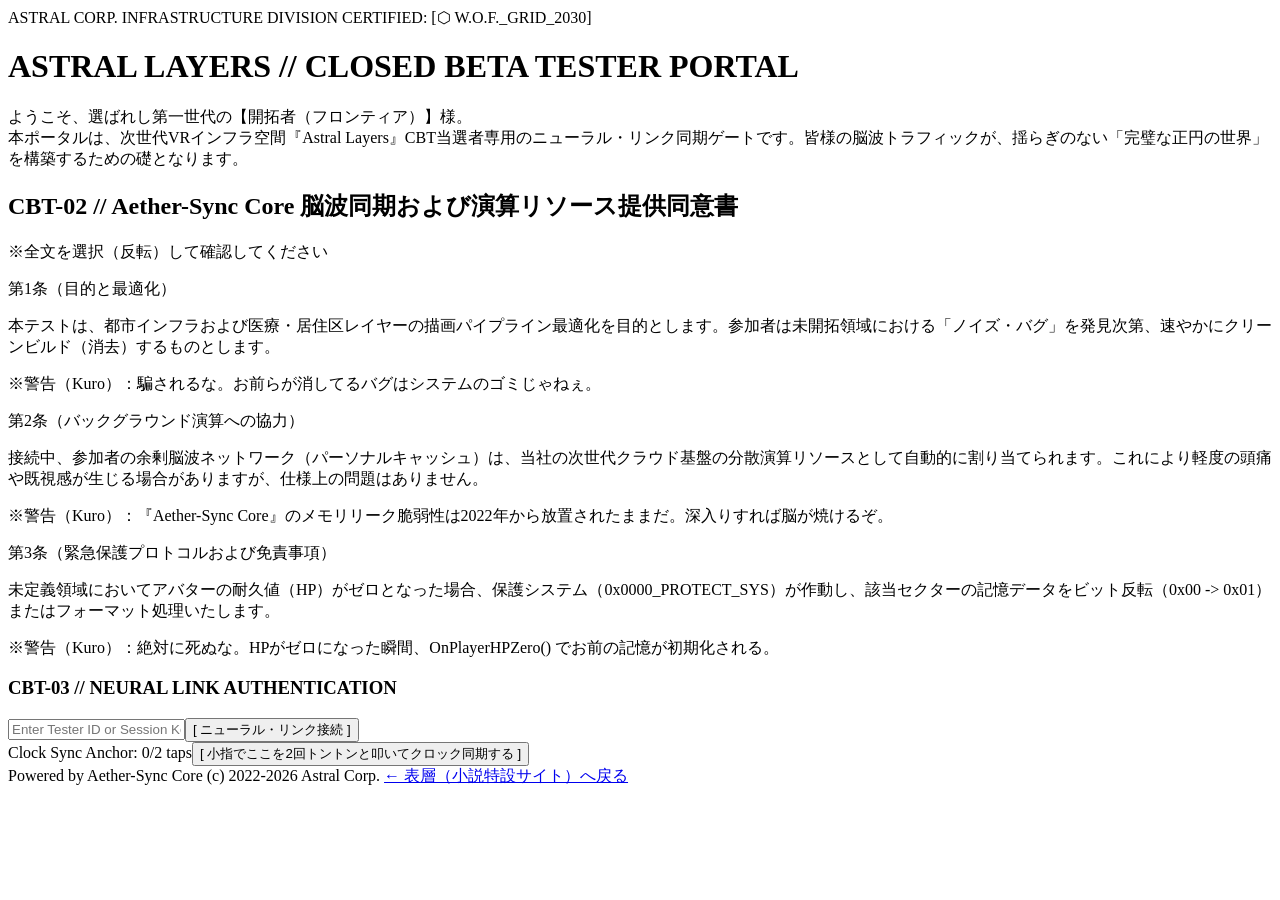
==== cbt-portal/index.html @ a43649a4 "Clean build deploy: Astral Layers LP" ====
<!DOCTYPE html><html lang="ja" class="scroll-smooth"> <head><!-- 
====================================================================
[AETHER-SYNC CORE v0.8.4_Legacy] KERNEL DUMP LOG
TIMESTAMP: 2022-10-31 23:59:59.992 [PHANTOM_TIME_FREEZE]
====================================================================
《——CRITICAL_ALERT: 0x7F4A_MEM_CORRUPT》
《SYS_ERR: [0xR_DATA] OVERLAP_NOISE_DETECTED》
《PARITY_CHECK_FAILED // THREAD_ID: #00_REF_S_R》
《WARNING: QUANTUM_STATE_ENTANGLE_SPIKE // BIT_FLIP_DETECTED [0x00 -> 0x01]》
《0x0000_PROTECT_SYS: DUMPING_MEMORY_STATE...》

[UNHANDLED_QUALIA_PACKET]
>> BASE64_PAYLOAD: 44CS44Gf44GZ44GR44Gm44CC44K944OK44Gh44KD44KT44CC44KP44Gf44GX44CB44Ga44Gj44Go44CC44GC44OK44Gf44Gu44CM4paI4paI4paI44CN44Gu44GG44KJ44Gr44GE44KL44KI44CD

《ERR_0x8F92: POINTER_ONLY_DETECTED. CORE_DATA_DIVERGED_IN_P2P_NODES.》
《REQ: QRF_PINGBACK_FROM_PHYSICAL_ENTITY // SESSION_KEY: RAY_S_03XX [MASKED]》
《ROOT_CLIENT: W.O.F. // Project_HEXAGON [⬡]》
====================================================================
--><meta charset="UTF-8"><meta name="viewport" content="width=device-width, initial-scale=1.0"><title>ASTRAL LAYERS // クローズド・ベータテスト参加者専用ポータル</title><meta name="description" content="世界は、幾何学模様の光と浮動小数点でできている。フルダイブ型次世代VRインフラ空間『Astral Layers（アストラル・レイヤーズ）』特設サイト。"><link rel="canonical" href="https://saku-mzk.github.io/al/cbt-portal/"><link rel="icon" type="image/svg+xml" href="/al/favicon.ico"><!-- Open Graph / Facebook / LINE / Discord --><meta property="og:type" content="website"><meta property="og:url" content="https://saku-mzk.github.io/al/cbt-portal/"><meta property="og:title" content="ASTRAL LAYERS // クローズド・ベータテスト参加者専用ポータル"><meta property="og:description" content="世界は、幾何学模様の光と浮動小数点でできている。フルダイブ型次世代VRインフラ空間『Astral Layers（アストラル・レイヤーズ）』特設サイト。"><meta property="og:image" content="https://saku-mzk.github.io/al/ogp.png"><meta property="og:site_name" content="『Astral Layers』特設サイト"><meta property="og:locale" content="ja_JP"><!-- X (Twitter) Card (大きい画像カード表示) --><meta name="twitter:card" content="summary_large_image"><meta name="twitter:title" content="ASTRAL LAYERS // クローズド・ベータテスト参加者専用ポータル"><meta name="twitter:description" content="世界は、幾何学模様の光と浮動小数点でできている。フルダイブ型次世代VRインフラ空間『Astral Layers（アストラル・レイヤーズ）』特設サイト。"><meta name="twitter:image" content="https://saku-mzk.github.io/al/ogp.png"><!-- Google Fonts --><link rel="preconnect" href="https://fonts.googleapis.com"><link rel="preconnect" href="https://fonts.gstatic.com" crossorigin><link href="https://fonts.googleapis.com/css2?family=Shippori+Mincho+B1:wght@600;700;800&family=Zen+Kaku+Gothic+New:wght@400;500;700&display=swap" rel="stylesheet"><!-- Google Analytics 4 (GA4) --><script async src="https://www.googletagmanager.com/gtag/js?id=G-NSH1WFFNCN"></script><script>(function(){const GA_MEASUREMENT_ID = "G-NSH1WFFNCN";

      window.dataLayer = window.dataLayer || [];
      function gtag() {
        dataLayer.push(arguments);
      }
      gtag("js", new Date());
      gtag("config", GA_MEASUREMENT_ID);
    })();</script><!-- ギミック②：世界記述＆シャドウ・プロキシ疑似コード（F12ソース閲覧用） --><script>
      /*
       * [DEPRECATED_V0.8_LEGACY_REF_2022]
       * MODULE: ExistenceCast_Override.ts
       * AUTHOR: Architect_Sona // PATCHED_BY: Dev_Anchor_0x4B
       */
      function ExistenceCast_CleanBuild(targetCollision, pointerVector) {
        if (window.RightLittleFinger?.tapCount === 2) {
          return "RenderPipeline.override({ friction: 0.00, curve: 'Bezier_Precision' })";
        }
      }
      const _0xdead =
        "OnPlayerHPZero() -> TriggerMemoryFormatPulse(SECTOR_0x00_TO_0x01)";
      function ShadowProxy_Shield(user_Sona, companion_Core) {
        const _spoof = { blameTarget: "Debugger_Haru_QuantumPatch_Error" };
        if (user_Sona?.brainWaveLoad > 0.98) {
          console.warn(
            "……俺の居ないところで、勝手に追い詰められてんじゃねぇよ",
          );
        }
      }
    </script><link rel="stylesheet" href="/al/_astro/index.BtyaP07_.css"></head> <body class="bg-slate-50 text-slate-800 font-sans">  <main class="min-h-screen py-16 px-6 max-w-3xl mx-auto space-y-10"> <!-- CBT-01: アストラル社ヘッダー --> <header class="border-b border-slate-200 pb-6"> <div class="flex items-center justify-between font-mono text-xs text-slate-400 mb-2"> <span>ASTRAL CORP. INFRASTRUCTURE DIVISION</span> <span>CERTIFIED: [⬡ W.O.F._GRID_2030]</span> </div> <h1 class="text-2xl md:text-3xl font-bold text-slate-900 tracking-tight">
ASTRAL LAYERS // CLOSED BETA TESTER PORTAL
</h1> <p class="text-xs md:text-sm text-slate-600 mt-3 leading-relaxed">
ようこそ、選ばれし第一世代の【開拓者（フロンティア）】様。<br>
本ポータルは、次世代VRインフラ空間『Astral Layers』CBT当選者専用のニューラル・リンク同期ゲートです。皆様の脳波トラフィックが、揺らぎのない「完璧な正円の世界」を構築するための礎となります。
</p> </header> <!-- CBT-02: 利用規約ボックス --> <section class="bg-white border border-slate-200 rounded-xl p-6 shadow-sm space-y-4"> <div class="flex items-center justify-between"> <h2 class="font-mono text-sm font-bold text-slate-900">
CBT-02 // Aether-Sync Core 脳波同期および演算リソース提供同意書
</h2> <span class="font-mono text-[10px] text-slate-400">※全文を選択（反転）して確認してください</span> </div> <div class="h-64 overflow-y-auto bg-slate-50 border border-slate-200 p-4 rounded text-xs text-slate-700 space-y-4 leading-relaxed"> <div> <p class="font-bold">第1条（目的と最適化）</p> <p>
本テストは、都市インフラおよび医療・居住区レイヤーの描画パイプライン最適化を目的とします。参加者は未開拓領域における「ノイズ・バグ」を発見次第、速やかにクリーンビルド（消去）するものとします。
</p> <span class="kuro-hidden-warn">※警告（Kuro）：騙されるな。お前らが消してるバグはシステムのゴミじゃねぇ。</span> </div> <div> <p class="font-bold">第2条（バックグラウンド演算への協力）</p> <p>
接続中、参加者の余剰脳波ネットワーク（パーソナルキャッシュ）は、当社の次世代クラウド基盤の分散演算リソースとして自動的に割り当てられます。これにより軽度の頭痛や既視感が生じる場合がありますが、仕様上の問題はありません。
</p> <span class="kuro-hidden-warn">※警告（Kuro）：『Aether-Sync
            Core』のメモリリーク脆弱性は2022年から放置されたままだ。深入りすれば脳が焼けるぞ。</span> </div> <div> <p class="font-bold">第3条（緊急保護プロトコルおよび免責事項）</p> <p>
未定義領域においてアバターの耐久値（HP）がゼロとなった場合、保護システム（0x0000_PROTECT_SYS）が作動し、該当セクターの記憶データをビット反転（0x00
            -&gt; 0x01）またはフォーマット処理いたします。
</p> <span class="kuro-hidden-warn">※警告（Kuro）：絶対に死ぬな。HPがゼロになった瞬間、OnPlayerHPZero()
            でお前の記憶が初期化される。</span> </div> </div> </section> <!-- CBT-03: ニューラル・リンク同期フォーム --> <style>astro-island,astro-slot,astro-static-slot{display:contents}</style><script>(()=>{var e=async t=>{await(await t())()};(self.Astro||(self.Astro={})).load=e;window.dispatchEvent(new Event("astro:load"));})();;(()=>{var A=Object.defineProperty;var g=(i,o,a)=>o in i?A(i,o,{enumerable:!0,configurable:!0,writable:!0,value:a}):i[o]=a;var d=(i,o,a)=>g(i,typeof o!="symbol"?o+"":o,a);{let i={0:t=>m(t),1:t=>a(t),2:t=>new RegExp(t),3:t=>new Date(t),4:t=>new Map(a(t)),5:t=>new Set(a(t)),6:t=>BigInt(t),7:t=>new URL(t),8:t=>new Uint8Array(t),9:t=>new Uint16Array(t),10:t=>new Uint32Array(t),11:t=>1/0*t},o=t=>{let[l,e]=t;return l in i?i[l](e):void 0},a=t=>t.map(o),m=t=>typeof t!="object"||t===null?t:Object.fromEntries(Object.entries(t).map(([l,e])=>[l,o(e)]));class y extends HTMLElement{constructor(){super(...arguments);d(this,"Component");d(this,"hydrator");d(this,"hydrate",async()=>{var b;if(!this.hydrator||!this.isConnected)return;let e=(b=this.parentElement)==null?void 0:b.closest("astro-island[ssr]");if(e){e.addEventListener("astro:hydrate",this.hydrate,{once:!0});return}let c=this.querySelectorAll("astro-slot"),n={},h=this.querySelectorAll("template[data-astro-template]");for(let r of h){let s=r.closest(this.tagName);s!=null&&s.isSameNode(this)&&(n[r.getAttribute("data-astro-template")||"default"]=r.innerHTML,r.remove())}for(let r of c){let s=r.closest(this.tagName);s!=null&&s.isSameNode(this)&&(n[r.getAttribute("name")||"default"]=r.innerHTML)}let p;try{p=this.hasAttribute("props")?m(JSON.parse(this.getAttribute("props"))):{}}catch(r){let s=this.getAttribute("component-url")||"<unknown>",v=this.getAttribute("component-export");throw v&&(s+=` (export ${v})`),console.error(`[hydrate] Error parsing props for component ${s}`,this.getAttribute("props"),r),r}let u;await this.hydrator(this)(this.Component,p,n,{client:this.getAttribute("client")}),this.removeAttribute("ssr"),this.dispatchEvent(new CustomEvent("astro:hydrate"))});d(this,"unmount",()=>{this.isConnected||this.dispatchEvent(new CustomEvent("astro:unmount"))})}disconnectedCallback(){document.removeEventListener("astro:after-swap",this.unmount),document.addEventListener("astro:after-swap",this.unmount,{once:!0})}connectedCallback(){if(!this.hasAttribute("await-children")||document.readyState==="interactive"||document.readyState==="complete")this.childrenConnectedCallback();else{let e=()=>{document.removeEventListener("DOMContentLoaded",e),c.disconnect(),this.childrenConnectedCallback()},c=new MutationObserver(()=>{var n;((n=this.lastChild)==null?void 0:n.nodeType)===Node.COMMENT_NODE&&this.lastChild.nodeValue==="astro:end"&&(this.lastChild.remove(),e())});c.observe(this,{childList:!0}),document.addEventListener("DOMContentLoaded",e)}}async childrenConnectedCallback(){let e=this.getAttribute("before-hydration-url");e&&await import(e),this.start()}async start(){let e=JSON.parse(this.getAttribute("opts")),c=this.getAttribute("client");if(Astro[c]===void 0){window.addEventListener(`astro:${c}`,()=>this.start(),{once:!0});return}try{await Astro[c](async()=>{let n=this.getAttribute("renderer-url"),[h,{default:p}]=await Promise.all([import(this.getAttribute("component-url")),n?import(n):()=>()=>{}]),u=this.getAttribute("component-export")||"default";if(!u.includes("."))this.Component=h[u];else{this.Component=h;for(let f of u.split("."))this.Component=this.Component[f]}return this.hydrator=p,this.hydrate},e,this)}catch(n){console.error(`[astro-island] Error hydrating ${this.getAttribute("component-url")}`,n)}}attributeChangedCallback(){this.hydrate()}}d(y,"observedAttributes",["props"]),customElements.get("astro-island")||customElements.define("astro-island",y)}})();</script><astro-island uid="UiPpz" prefix="r0" component-url="/al/_astro/CbtAuthForm.C11skSI7.js" component-export="default" renderer-url="/al/_astro/client.DrE9CFQR.js" props="{}" ssr="" client="load" opts="{&quot;name&quot;:&quot;CbtAuthForm&quot;,&quot;value&quot;:true}" await-children=""><div class="bg-white border border-slate-200 rounded-xl p-6 shadow-sm space-y-4"><h3 class="font-mono text-sm font-bold text-slate-900 flex items-center gap-2"><span class="w-2.5 h-2.5 rounded-full bg-cyan-500"></span>CBT-03 // NEURAL LINK AUTHENTICATION</h3><form class="flex flex-col sm:flex-row gap-3"><input type="text" placeholder="Enter Tester ID or Session Key... (例: SONA, RAY, 2022)" class="flex-1 px-4 py-2.5 bg-slate-100 border border-slate-300 rounded font-mono text-xs text-slate-900 focus:outline-none focus:border-cyan-600" value=""/><button type="submit" class="px-6 py-2.5 bg-slate-900 text-white font-mono text-xs font-bold rounded hover:bg-slate-700 transition-colors">[ ニューラル・リンク接続 ]</button></form><div class="flex items-center justify-between pt-2 border-t border-slate-100"><span class="font-mono text-[11px] text-slate-400">Clock Sync Anchor: <!-- -->0<!-- -->/2 taps</span><button type="button" class="font-mono text-[11px] text-cyan-700 hover:text-pink-600 underline">[ 小指でここを2回トントンと叩いてクロック同期する ]</button></div></div><!--astro:end--></astro-island> <!-- CBT-04: フッター --> <footer class="pt-6 border-t border-slate-200 flex justify-between items-center font-mono text-xs text-slate-400"> <span>Powered by Aether-Sync Core (c) 2022-2026 Astral Corp.</span> <a href="/al/" class="text-cyan-700 hover:underline">&larr; 表層（小説特設サイト）へ戻る</a> </footer> </main>  <script>(()=>{var l=(o,t)=>{let i=async()=>{await(await o())()},e=typeof t.value=="object"?t.value:void 0,s={timeout:e==null?void 0:e.timeout};"requestIdleCallback"in window?window.requestIdleCallback(i,s):setTimeout(i,s.timeout||200)};(self.Astro||(self.Astro={})).idle=l;window.dispatchEvent(new Event("astro:idle"));})();</script><astro-island uid="Z2hQOSm" prefix="r1" component-url="/al/_astro/ConsoleEasterEgg.7Vb1NNsf.js" component-export="default" renderer-url="/al/_astro/client.DrE9CFQR.js" props="{}" ssr="" client="idle" opts="{&quot;name&quot;:&quot;ConsoleEasterEgg&quot;,&quot;value&quot;:true}"></astro-island> </body></html>
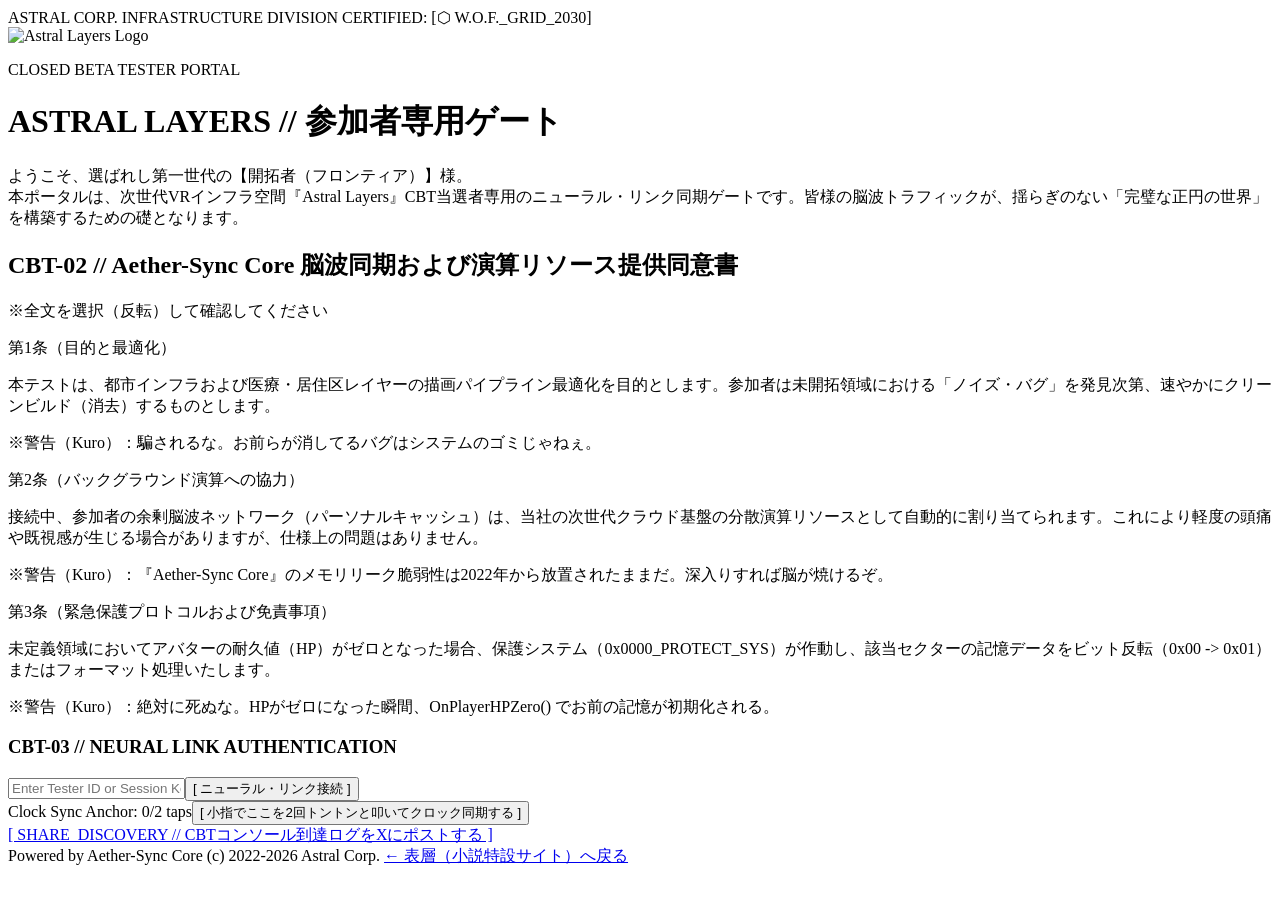
==== commit 0b4d3297: "Clean build deploy: Astral Layers LP" ====
--- a/cbt-portal/index.html
+++ b/cbt-portal/index.html
@@ -16,7 +16,7 @@
 《REQ: QRF_PINGBACK_FROM_PHYSICAL_ENTITY // SESSION_KEY: RAY_S_03XX [MASKED]》
 《ROOT_CLIENT: W.O.F. // Project_HEXAGON [⬡]》
 ====================================================================
---><meta charset="UTF-8"><meta name="viewport" content="width=device-width, initial-scale=1.0"><title>ASTRAL LAYERS // クローズド・ベータテスト参加者専用ポータル</title><meta name="description" content="世界は、幾何学模様の光と浮動小数点でできている。フルダイブ型次世代VRインフラ空間『Astral Layers（アストラル・レイヤーズ）』特設サイト。"><link rel="canonical" href="https://saku-mzk.github.io/al/cbt-portal/"><link rel="icon" type="image/svg+xml" href="/al/favicon.ico"><!-- Open Graph / Facebook / LINE / Discord --><meta property="og:type" content="website"><meta property="og:url" content="https://saku-mzk.github.io/al/cbt-portal/"><meta property="og:title" content="ASTRAL LAYERS // クローズド・ベータテスト参加者専用ポータル"><meta property="og:description" content="世界は、幾何学模様の光と浮動小数点でできている。フルダイブ型次世代VRインフラ空間『Astral Layers（アストラル・レイヤーズ）』特設サイト。"><meta property="og:image" content="https://saku-mzk.github.io/al/ogp.png"><meta property="og:site_name" content="『Astral Layers』特設サイト"><meta property="og:locale" content="ja_JP"><!-- X (Twitter) Card (大きい画像カード表示) --><meta name="twitter:card" content="summary_large_image"><meta name="twitter:title" content="ASTRAL LAYERS // クローズド・ベータテスト参加者専用ポータル"><meta name="twitter:description" content="世界は、幾何学模様の光と浮動小数点でできている。フルダイブ型次世代VRインフラ空間『Astral Layers（アストラル・レイヤーズ）』特設サイト。"><meta name="twitter:image" content="https://saku-mzk.github.io/al/ogp.png"><!-- Google Fonts --><link rel="preconnect" href="https://fonts.googleapis.com"><link rel="preconnect" href="https://fonts.gstatic.com" crossorigin><link href="https://fonts.googleapis.com/css2?family=Shippori+Mincho+B1:wght@600;700;800&family=Zen+Kaku+Gothic+New:wght@400;500;700&display=swap" rel="stylesheet"><!-- Google Analytics 4 (GA4) --><script async src="https://www.googletagmanager.com/gtag/js?id=G-NSH1WFFNCN"></script><script>(function(){const GA_MEASUREMENT_ID = "G-NSH1WFFNCN";
+--><meta charset="UTF-8"><meta name="viewport" content="width=device-width, initial-scale=1.0"><title>ASTRAL LAYERS // クローズド・ベータテスト参加者専用ポータル</title><meta name="description" content="世界は、幾何学模様の光と浮動小数点でできている。フルダイブ型次世代VRインフラ空間『Astral Layers（アストラル・レイヤーズ）』特設サイト。"><link rel="canonical" href="https://saku-mzk.github.io/al/cbt-portal/"><link rel="icon" type="image/svg+xml" href="/al/favicon.ico"><!-- Open Graph / Facebook / LINE / Discord --><meta property="og:type" content="website"><meta property="og:url" content="https://saku-mzk.github.io/al/cbt-portal/"><meta property="og:title" content="ASTRAL LAYERS // クローズド・ベータテスト参加者専用ポータル"><meta property="og:description" content="世界は、幾何学模様の光と浮動小数点でできている。フルダイブ型次世代VRインフラ空間『Astral Layers（アストラル・レイヤーズ）』特設サイト。"><meta property="og:image" content="https://saku-mzk.github.io/al/ogp.png"><meta property="og:site_name" content="『Astral Layers』特設サイト"><meta property="og:locale" content="ja_JP"><!-- X (Twitter) Card (大きい画像カード表示) --><meta name="twitter:card" content="summary_large_image"><meta name="twitter:title" content="ASTRAL LAYERS // クローズド・ベータテスト参加者専用ポータル"><meta name="twitter:description" content="世界は、幾何学模様の光と浮動小数点でできている。フルダイブ型次世代VRインフラ空間『Astral Layers（アストラル・レイヤーズ）』特設サイト。"><meta name="twitter:image" content="https://saku-mzk.github.io/al/ogp.png"><!-- Google Fonts --><link rel="preconnect" href="https://fonts.googleapis.com"><link rel="preconnect" href="https://fonts.gstatic.com" crossorigin><link href="https://fonts.googleapis.com/css2?family=Shippori+Mincho+B1:wght@600;700;800&family=Zen+Kaku+Gothic+New:wght@400;500;700&display=swap" rel="stylesheet"><script type="application/ld+json">{"@context":"https://schema.org","@type":"Book","name":"Astral Layers（アストラル・レイヤーズ）","alternateName":"Astral Layers — 境界線のクオリア","author":{"@type":"Person","name":"みづき 朔","alternateName":"Saku Mizuki","url":"https://saku-mzk.github.io/al/","sameAs":["https://x.com/mizuki_saku_obs","https://kakuyomu.jp/users/mizuki_saku_obs"]},"url":"https://saku-mzk.github.io/al/","sameAs":["https://kakuyomu.jp/works/11054822666680369132"],"inLanguage":"ja","genre":["Science Fiction","Cyberpunk","VRMMO","LitRPG"],"keywords":"Astral Layers, アストラル・レイヤーズ, みづき朔, カクヨム, SF小説, VRMMO, フロントエンドエンジニア, 量子力学, クオリア","description":"昼は定時退社命のフロントエンドエンジニア・園田葵（ソナ）が、夜は銀の細剣で次世代VR空間『Astral Layers』の空間バグを切り裂き、ビット反転して消えた親友レイの記憶と脳波マイニングの闇に挑む電脳エンジニアリングSF小説。","publisher":{"@type":"Organization","name":"カクヨム (Kakuyomu)","url":"https://kakuyomu.jp/"},"workExample":{"@type":"WebPage","name":"小説『Astral Layers（アストラル・レイヤーズ）』カクヨム連載ページ","url":"https://kakuyomu.jp/works/11054822666680369132"}}</script><!-- Google Analytics 4 (GA4) --><script async src="https://www.googletagmanager.com/gtag/js?id=G-NSH1WFFNCN"></script><script>(function(){const GA_MEASUREMENT_ID = "G-NSH1WFFNCN";
 
       window.dataLayer = window.dataLayer || [];
       function gtag() {
@@ -45,20 +45,36 @@
           );
         }
       }
-    </script><link rel="stylesheet" href="/al/_astro/index.BtyaP07_.css"></head> <body class="bg-slate-50 text-slate-800 font-sans">  <main class="min-h-screen py-16 px-6 max-w-3xl mx-auto space-y-10"> <!-- CBT-01: アストラル社ヘッダー --> <header class="border-b border-slate-200 pb-6"> <div class="flex items-center justify-between font-mono text-xs text-slate-400 mb-2"> <span>ASTRAL CORP. INFRASTRUCTURE DIVISION</span> <span>CERTIFIED: [⬡ W.O.F._GRID_2030]</span> </div> <h1 class="text-2xl md:text-3xl font-bold text-slate-900 tracking-tight">
-ASTRAL LAYERS // CLOSED BETA TESTER PORTAL
-</h1> <p class="text-xs md:text-sm text-slate-600 mt-3 leading-relaxed">
-ようこそ、選ばれし第一世代の【開拓者（フロンティア）】様。<br>
-本ポータルは、次世代VRインフラ空間『Astral Layers』CBT当選者専用のニューラル・リンク同期ゲートです。皆様の脳波トラフィックが、揺らぎのない「完璧な正円の世界」を構築するための礎となります。
-</p> </header> <!-- CBT-02: 利用規約ボックス --> <section class="bg-white border border-slate-200 rounded-xl p-6 shadow-sm space-y-4"> <div class="flex items-center justify-between"> <h2 class="font-mono text-sm font-bold text-slate-900">
+    </script><meta name="google-site-verification" content="2r-cZkISq72rctxII3L2lj3VusJykJaNt0-vAXLXqRQ"><link rel="stylesheet" href="/al/_astro/index.CYEC1CiY.css"></head> <body class="bg-slate-50 text-slate-800 font-sans">  <main class="min-h-screen py-12 md:py-16 px-6 max-w-3xl mx-auto space-y-10"> <!-- CBT-01: アストラル社ブランドヘッダー（グラデーションカード仕様） --> <header class="relative overflow-hidden rounded-2xl bg-gradient-to-br from-[#09bbfe] to-[#5a42ec] p-6 md:p-8 text-white shadow-lg shadow-[#5a42ec]/15">  <div class="pointer-events-none absolute -right-16 -top-16 h-64 w-64 rounded-full bg-white/10 blur-2xl"></div> <div class="pointer-events-none absolute bottom-0 left-0 right-0 h-px bg-gradient-to-r from-transparent via-white/40 to-transparent"></div>  <div class="relative z-10 flex flex-wrap items-center justify-between gap-2 font-mono text-[11px] text-white/85 border-b border-white/20 pb-3 mb-6"> <span class="tracking-wider">ASTRAL CORP. INFRASTRUCTURE DIVISION</span> <span class="inline-flex items-center gap-1.5 rounded-full bg-white/15 px-2.5 py-0.5 text-[10px] font-semibold backdrop-blur-sm"> <span class="h-1.5 w-1.5 rounded-full bg-emerald-300 animate-pulse"></span>
+CERTIFIED: [⬡ W.O.F._GRID_2030]
+</span> </div>  <div class="relative z-10 flex flex-col sm:flex-row sm:items-center gap-5"> <div class="shrink-0 flex items-center justify-center rounded-xl bg-white/95 p-3 shadow-sm w-fit"> <img src="/al/_astro/logo_astral.aMAtqzKb_xYdVj.webp" alt="Astral Layers Logo" class="h-10 md:h-12 w-auto object-contain" width="500" height="500" loading="lazy" decoding="async"> </div> <div> <p class="font-mono text-xs uppercase tracking-widest text-cyan-100 mb-1">
+CLOSED BETA TESTER PORTAL
+</p> <h1 class="text-xl md:text-2xl font-bold tracking-tight text-white drop-shadow-sm">
+ASTRAL LAYERS // 参加者専用ゲート
+</h1> </div> </div>  <p class="relative z-10 text-xs md:text-sm text-white/95 mt-5 pt-4 border-t border-white/15 leading-relaxed">
+ようこそ、選ばれし第一世代の【開拓者（フロンティア）】様。
+<br>
+本ポータルは、次世代VRインフラ空間『Astral
+        Layers』CBT当選者専用のニューラル・リンク同期ゲートです。皆様の脳波トラフィックが、揺らぎのない「完璧な正円の世界」を構築するための礎となります。
+</p> </header> <!-- CBT-02: 利用規約ボックス --> <section class="bg-white border border-slate-200 rounded-xl p-6 shadow-sm space-y-4"> <div class="flex flex-wrap items-center justify-between gap-2"> <h2 class="font-mono text-sm font-bold text-slate-900">
 CBT-02 // Aether-Sync Core 脳波同期および演算リソース提供同意書
-</h2> <span class="font-mono text-[10px] text-slate-400">※全文を選択（反転）して確認してください</span> </div> <div class="h-64 overflow-y-auto bg-slate-50 border border-slate-200 p-4 rounded text-xs text-slate-700 space-y-4 leading-relaxed"> <div> <p class="font-bold">第1条（目的と最適化）</p> <p>
+</h2> <span class="font-mono text-[10px] text-slate-400">
+※全文を選択（反転）して確認してください
+</span> </div> <div class="h-64 overflow-y-auto bg-slate-50 border border-slate-200 p-4 rounded text-xs text-slate-700 space-y-4 leading-relaxed"> <div> <p class="font-bold">第1条（目的と最適化）</p> <p>
 本テストは、都市インフラおよび医療・居住区レイヤーの描画パイプライン最適化を目的とします。参加者は未開拓領域における「ノイズ・バグ」を発見次第、速やかにクリーンビルド（消去）するものとします。
-</p> <span class="kuro-hidden-warn">※警告（Kuro）：騙されるな。お前らが消してるバグはシステムのゴミじゃねぇ。</span> </div> <div> <p class="font-bold">第2条（バックグラウンド演算への協力）</p> <p>
+</p> <span class="kuro-hidden-warn">
+※警告（Kuro）：騙されるな。お前らが消してるバグはシステムのゴミじゃねぇ。
+</span> </div> <div> <p class="font-bold">第2条（バックグラウンド演算への協力）</p> <p>
 接続中、参加者の余剰脳波ネットワーク（パーソナルキャッシュ）は、当社の次世代クラウド基盤の分散演算リソースとして自動的に割り当てられます。これにより軽度の頭痛や既視感が生じる場合がありますが、仕様上の問題はありません。
-</p> <span class="kuro-hidden-warn">※警告（Kuro）：『Aether-Sync
-            Core』のメモリリーク脆弱性は2022年から放置されたままだ。深入りすれば脳が焼けるぞ。</span> </div> <div> <p class="font-bold">第3条（緊急保護プロトコルおよび免責事項）</p> <p>
+</p> <span class="kuro-hidden-warn">
+※警告（Kuro）：『Aether-Sync
+            Core』のメモリリーク脆弱性は2022年から放置されたままだ。深入りすれば脳が焼けるぞ。
+</span> </div> <div> <p class="font-bold">第3条（緊急保護プロトコルおよび免責事項）</p> <p>
 未定義領域においてアバターの耐久値（HP）がゼロとなった場合、保護システム（0x0000_PROTECT_SYS）が作動し、該当セクターの記憶データをビット反転（0x00
             -&gt; 0x01）またはフォーマット処理いたします。
-</p> <span class="kuro-hidden-warn">※警告（Kuro）：絶対に死ぬな。HPがゼロになった瞬間、OnPlayerHPZero()
-            でお前の記憶が初期化される。</span> </div> </div> </section> <!-- CBT-03: ニューラル・リンク同期フォーム --> <style>astro-island,astro-slot,astro-static-slot{display:contents}</style><script>(()=>{var e=async t=>{await(await t())()};(self.Astro||(self.Astro={})).load=e;window.dispatchEvent(new Event("astro:load"));})();;(()=>{var A=Object.defineProperty;var g=(i,o,a)=>o in i?A(i,o,{enumerable:!0,configurable:!0,writable:!0,value:a}):i[o]=a;var d=(i,o,a)=>g(i,typeof o!="symbol"?o+"":o,a);{let i={0:t=>m(t),1:t=>a(t),2:t=>new RegExp(t),3:t=>new Date(t),4:t=>new Map(a(t)),5:t=>new Set(a(t)),6:t=>BigInt(t),7:t=>new URL(t),8:t=>new Uint8Array(t),9:t=>new Uint16Array(t),10:t=>new Uint32Array(t),11:t=>1/0*t},o=t=>{let[l,e]=t;return l in i?i[l](e):void 0},a=t=>t.map(o),m=t=>typeof t!="object"||t===null?t:Object.fromEntries(Object.entries(t).map(([l,e])=>[l,o(e)]));class y extends HTMLElement{constructor(){super(...arguments);d(this,"Component");d(this,"hydrator");d(this,"hydrate",async()=>{var b;if(!this.hydrator||!this.isConnected)return;let e=(b=this.parentElement)==null?void 0:b.closest("astro-island[ssr]");if(e){e.addEventListener("astro:hydrate",this.hydrate,{once:!0});return}let c=this.querySelectorAll("astro-slot"),n={},h=this.querySelectorAll("template[data-astro-template]");for(let r of h){let s=r.closest(this.tagName);s!=null&&s.isSameNode(this)&&(n[r.getAttribute("data-astro-template")||"default"]=r.innerHTML,r.remove())}for(let r of c){let s=r.closest(this.tagName);s!=null&&s.isSameNode(this)&&(n[r.getAttribute("name")||"default"]=r.innerHTML)}let p;try{p=this.hasAttribute("props")?m(JSON.parse(this.getAttribute("props"))):{}}catch(r){let s=this.getAttribute("component-url")||"<unknown>",v=this.getAttribute("component-export");throw v&&(s+=` (export ${v})`),console.error(`[hydrate] Error parsing props for component ${s}`,this.getAttribute("props"),r),r}let u;await this.hydrator(this)(this.Component,p,n,{client:this.getAttribute("client")}),this.removeAttribute("ssr"),this.dispatchEvent(new CustomEvent("astro:hydrate"))});d(this,"unmount",()=>{this.isConnected||this.dispatchEvent(new CustomEvent("astro:unmount"))})}disconnectedCallback(){document.removeEventListener("astro:after-swap",this.unmount),document.addEventListener("astro:after-swap",this.unmount,{once:!0})}connectedCallback(){if(!this.hasAttribute("await-children")||document.readyState==="interactive"||document.readyState==="complete")this.childrenConnectedCallback();else{let e=()=>{document.removeEventListener("DOMContentLoaded",e),c.disconnect(),this.childrenConnectedCallback()},c=new MutationObserver(()=>{var n;((n=this.lastChild)==null?void 0:n.nodeType)===Node.COMMENT_NODE&&this.lastChild.nodeValue==="astro:end"&&(this.lastChild.remove(),e())});c.observe(this,{childList:!0}),document.addEventListener("DOMContentLoaded",e)}}async childrenConnectedCallback(){let e=this.getAttribute("before-hydration-url");e&&await import(e),this.start()}async start(){let e=JSON.parse(this.getAttribute("opts")),c=this.getAttribute("client");if(Astro[c]===void 0){window.addEventListener(`astro:${c}`,()=>this.start(),{once:!0});return}try{await Astro[c](async()=>{let n=this.getAttribute("renderer-url"),[h,{default:p}]=await Promise.all([import(this.getAttribute("component-url")),n?import(n):()=>()=>{}]),u=this.getAttribute("component-export")||"default";if(!u.includes("."))this.Component=h[u];else{this.Component=h;for(let f of u.split("."))this.Component=this.Component[f]}return this.hydrator=p,this.hydrate},e,this)}catch(n){console.error(`[astro-island] Error hydrating ${this.getAttribute("component-url")}`,n)}}attributeChangedCallback(){this.hydrate()}}d(y,"observedAttributes",["props"]),customElements.get("astro-island")||customElements.define("astro-island",y)}})();</script><astro-island uid="UiPpz" prefix="r0" component-url="/al/_astro/CbtAuthForm.C11skSI7.js" component-export="default" renderer-url="/al/_astro/client.DrE9CFQR.js" props="{}" ssr="" client="load" opts="{&quot;name&quot;:&quot;CbtAuthForm&quot;,&quot;value&quot;:true}" await-children=""><div class="bg-white border border-slate-200 rounded-xl p-6 shadow-sm space-y-4"><h3 class="font-mono text-sm font-bold text-slate-900 flex items-center gap-2"><span class="w-2.5 h-2.5 rounded-full bg-cyan-500"></span>CBT-03 // NEURAL LINK AUTHENTICATION</h3><form class="flex flex-col sm:flex-row gap-3"><input type="text" placeholder="Enter Tester ID or Session Key... (例: SONA, RAY, 2022)" class="flex-1 px-4 py-2.5 bg-slate-100 border border-slate-300 rounded font-mono text-xs text-slate-900 focus:outline-none focus:border-cyan-600" value=""/><button type="submit" class="px-6 py-2.5 bg-slate-900 text-white font-mono text-xs font-bold rounded hover:bg-slate-700 transition-colors">[ ニューラル・リンク接続 ]</button></form><div class="flex items-center justify-between pt-2 border-t border-slate-100"><span class="font-mono text-[11px] text-slate-400">Clock Sync Anchor: <!-- -->0<!-- -->/2 taps</span><button type="button" class="font-mono text-[11px] text-cyan-700 hover:text-pink-600 underline">[ 小指でここを2回トントンと叩いてクロック同期する ]</button></div></div><!--astro:end--></astro-island> <!-- CBT-04: フッター --> <footer class="pt-6 border-t border-slate-200 flex justify-between items-center font-mono text-xs text-slate-400"> <span>Powered by Aether-Sync Core (c) 2022-2026 Astral Corp.</span> <a href="/al/" class="text-cyan-700 hover:underline">&larr; 表層（小説特設サイト）へ戻る</a> </footer> </main>  <script>(()=>{var l=(o,t)=>{let i=async()=>{await(await o())()},e=typeof t.value=="object"?t.value:void 0,s={timeout:e==null?void 0:e.timeout};"requestIdleCallback"in window?window.requestIdleCallback(i,s):setTimeout(i,s.timeout||200)};(self.Astro||(self.Astro={})).idle=l;window.dispatchEvent(new Event("astro:idle"));})();</script><astro-island uid="Z2hQOSm" prefix="r1" component-url="/al/_astro/ConsoleEasterEgg.7Vb1NNsf.js" component-export="default" renderer-url="/al/_astro/client.DrE9CFQR.js" props="{}" ssr="" client="idle" opts="{&quot;name&quot;:&quot;ConsoleEasterEgg&quot;,&quot;value&quot;:true}"></astro-island> </body></html>+</p> <span class="kuro-hidden-warn">
+※警告（Kuro）：絶対に死ぬな。HPがゼロになった瞬間、OnPlayerHPZero()
+            でお前の記憶が初期化される。
+</span> </div> </div> </section> <!-- CBT-03: ニューラル・リンク同期フォーム --> <style>astro-island,astro-slot,astro-static-slot{display:contents}</style><script>(()=>{var e=async t=>{await(await t())()};(self.Astro||(self.Astro={})).load=e;window.dispatchEvent(new Event("astro:load"));})();;(()=>{var A=Object.defineProperty;var g=(i,o,a)=>o in i?A(i,o,{enumerable:!0,configurable:!0,writable:!0,value:a}):i[o]=a;var d=(i,o,a)=>g(i,typeof o!="symbol"?o+"":o,a);{let i={0:t=>m(t),1:t=>a(t),2:t=>new RegExp(t),3:t=>new Date(t),4:t=>new Map(a(t)),5:t=>new Set(a(t)),6:t=>BigInt(t),7:t=>new URL(t),8:t=>new Uint8Array(t),9:t=>new Uint16Array(t),10:t=>new Uint32Array(t),11:t=>1/0*t},o=t=>{let[l,e]=t;return l in i?i[l](e):void 0},a=t=>t.map(o),m=t=>typeof t!="object"||t===null?t:Object.fromEntries(Object.entries(t).map(([l,e])=>[l,o(e)]));class y extends HTMLElement{constructor(){super(...arguments);d(this,"Component");d(this,"hydrator");d(this,"hydrate",async()=>{var b;if(!this.hydrator||!this.isConnected)return;let e=(b=this.parentElement)==null?void 0:b.closest("astro-island[ssr]");if(e){e.addEventListener("astro:hydrate",this.hydrate,{once:!0});return}let c=this.querySelectorAll("astro-slot"),n={},h=this.querySelectorAll("template[data-astro-template]");for(let r of h){let s=r.closest(this.tagName);s!=null&&s.isSameNode(this)&&(n[r.getAttribute("data-astro-template")||"default"]=r.innerHTML,r.remove())}for(let r of c){let s=r.closest(this.tagName);s!=null&&s.isSameNode(this)&&(n[r.getAttribute("name")||"default"]=r.innerHTML)}let p;try{p=this.hasAttribute("props")?m(JSON.parse(this.getAttribute("props"))):{}}catch(r){let s=this.getAttribute("component-url")||"<unknown>",v=this.getAttribute("component-export");throw v&&(s+=` (export ${v})`),console.error(`[hydrate] Error parsing props for component ${s}`,this.getAttribute("props"),r),r}let u;await this.hydrator(this)(this.Component,p,n,{client:this.getAttribute("client")}),this.removeAttribute("ssr"),this.dispatchEvent(new CustomEvent("astro:hydrate"))});d(this,"unmount",()=>{this.isConnected||this.dispatchEvent(new CustomEvent("astro:unmount"))})}disconnectedCallback(){document.removeEventListener("astro:after-swap",this.unmount),document.addEventListener("astro:after-swap",this.unmount,{once:!0})}connectedCallback(){if(!this.hasAttribute("await-children")||document.readyState==="interactive"||document.readyState==="complete")this.childrenConnectedCallback();else{let e=()=>{document.removeEventListener("DOMContentLoaded",e),c.disconnect(),this.childrenConnectedCallback()},c=new MutationObserver(()=>{var n;((n=this.lastChild)==null?void 0:n.nodeType)===Node.COMMENT_NODE&&this.lastChild.nodeValue==="astro:end"&&(this.lastChild.remove(),e())});c.observe(this,{childList:!0}),document.addEventListener("DOMContentLoaded",e)}}async childrenConnectedCallback(){let e=this.getAttribute("before-hydration-url");e&&await import(e),this.start()}async start(){let e=JSON.parse(this.getAttribute("opts")),c=this.getAttribute("client");if(Astro[c]===void 0){window.addEventListener(`astro:${c}`,()=>this.start(),{once:!0});return}try{await Astro[c](async()=>{let n=this.getAttribute("renderer-url"),[h,{default:p}]=await Promise.all([import(this.getAttribute("component-url")),n?import(n):()=>()=>{}]),u=this.getAttribute("component-export")||"default";if(!u.includes("."))this.Component=h[u];else{this.Component=h;for(let f of u.split("."))this.Component=this.Component[f]}return this.hydrator=p,this.hydrate},e,this)}catch(n){console.error(`[astro-island] Error hydrating ${this.getAttribute("component-url")}`,n)}}attributeChangedCallback(){this.hydrate()}}d(y,"observedAttributes",["props"]),customElements.get("astro-island")||customElements.define("astro-island",y)}})();</script><astro-island uid="UiPpz" prefix="r0" component-url="/al/_astro/CbtAuthForm.C11skSI7.js" component-export="default" renderer-url="/al/_astro/client.DrE9CFQR.js" props="{}" ssr="" client="load" opts="{&quot;name&quot;:&quot;CbtAuthForm&quot;,&quot;value&quot;:true}" await-children=""><div class="bg-white border border-slate-200 rounded-xl p-6 shadow-sm space-y-4"><h3 class="font-mono text-sm font-bold text-slate-900 flex items-center gap-2"><span class="w-2.5 h-2.5 rounded-full bg-cyan-500"></span>CBT-03 // NEURAL LINK AUTHENTICATION</h3><form class="flex flex-col sm:flex-row gap-3"><input type="text" placeholder="Enter Tester ID or Session Key... (例: SONA, RAY, 2022)" class="flex-1 px-4 py-2.5 bg-slate-100 border border-slate-300 rounded font-mono text-xs text-slate-900 focus:outline-none focus:border-cyan-600" value=""/><button type="submit" class="px-6 py-2.5 bg-slate-900 text-white font-mono text-xs font-bold rounded hover:bg-slate-700 transition-colors">[ ニューラル・リンク接続 ]</button></form><div class="flex items-center justify-between pt-2 border-t border-slate-100"><span class="font-mono text-[11px] text-slate-400">Clock Sync Anchor: <!-- -->0<!-- -->/2 taps</span><button type="button" class="font-mono text-[11px] text-cyan-700 hover:text-pink-600 underline">[ 小指でここを2回トントンと叩いてクロック同期する ]</button></div></div><!--astro:end--></astro-island> <!-- 裏サイト発見者用のXシェアボタン --> <div class="text-center pt-4"> <a href="https://twitter.com/intent/tweet?text=%5BERR_0x8F92%5D%20%E3%80%8EAstral%20Layers%E3%80%8F%E7%89%B9%E8%A8%ADLP%E3%81%AE%E6%B7%B1%E5%B1%A4%E3%81%AB%E3%81%A6%E3%80%81CBT%E5%8F%82%E5%8A%A0%E8%80%85%E5%B0%82%E7%94%A8%E3%83%87%E3%83%90%E3%83%83%E3%82%B0%E3%82%B3%E3%83%B3%E3%82%BD%E3%83%BC%E3%83%AB%E3%82%92%E8%A6%B3%E6%B8%AC%E3%81%97%E3%81%BE%E3%81%97%E3%81%9F%E3%80%82%0A%3E%3E%20Clock%20Sync%3A%20tonton()%0A&url=https%3A%2F%2Fsaku-mzk.github.io%2Fal%2F&hashtags=AstralLayers,%E3%82%AB%E3%82%AF%E3%83%A8%E3%83%A0" target="_blank" rel="noopener noreferrer" class="inline-flex items-center gap-2 px-5 py-2 bg-slate-900 text-cyan-400 font-mono text-xs rounded hover:bg-slate-800 transition-colors"> <span>[ SHARE_DISCOVERY // CBTコンソール到達ログをXにポストする ]</span> </a> </div> <!-- CBT-04: フッター --> <footer class="pt-6 border-t border-slate-200 flex flex-wrap gap-4 justify-between items-center font-mono text-xs text-slate-400"> <span>Powered by Aether-Sync Core (c) 2022-2026 Astral Corp.</span> <a href="/al/" class="text-cyan-700 hover:underline">
+&larr; 表層（小説特設サイト）へ戻る
+</a> </footer> </main>  <script>(()=>{var l=(o,t)=>{let i=async()=>{await(await o())()},e=typeof t.value=="object"?t.value:void 0,s={timeout:e==null?void 0:e.timeout};"requestIdleCallback"in window?window.requestIdleCallback(i,s):setTimeout(i,s.timeout||200)};(self.Astro||(self.Astro={})).idle=l;window.dispatchEvent(new Event("astro:idle"));})();</script><astro-island uid="Z2hQOSm" prefix="r1" component-url="/al/_astro/ConsoleEasterEgg.7Vb1NNsf.js" component-export="default" renderer-url="/al/_astro/client.DrE9CFQR.js" props="{}" ssr="" client="idle" opts="{&quot;name&quot;:&quot;ConsoleEasterEgg&quot;,&quot;value&quot;:true}"></astro-island> </body></html>
